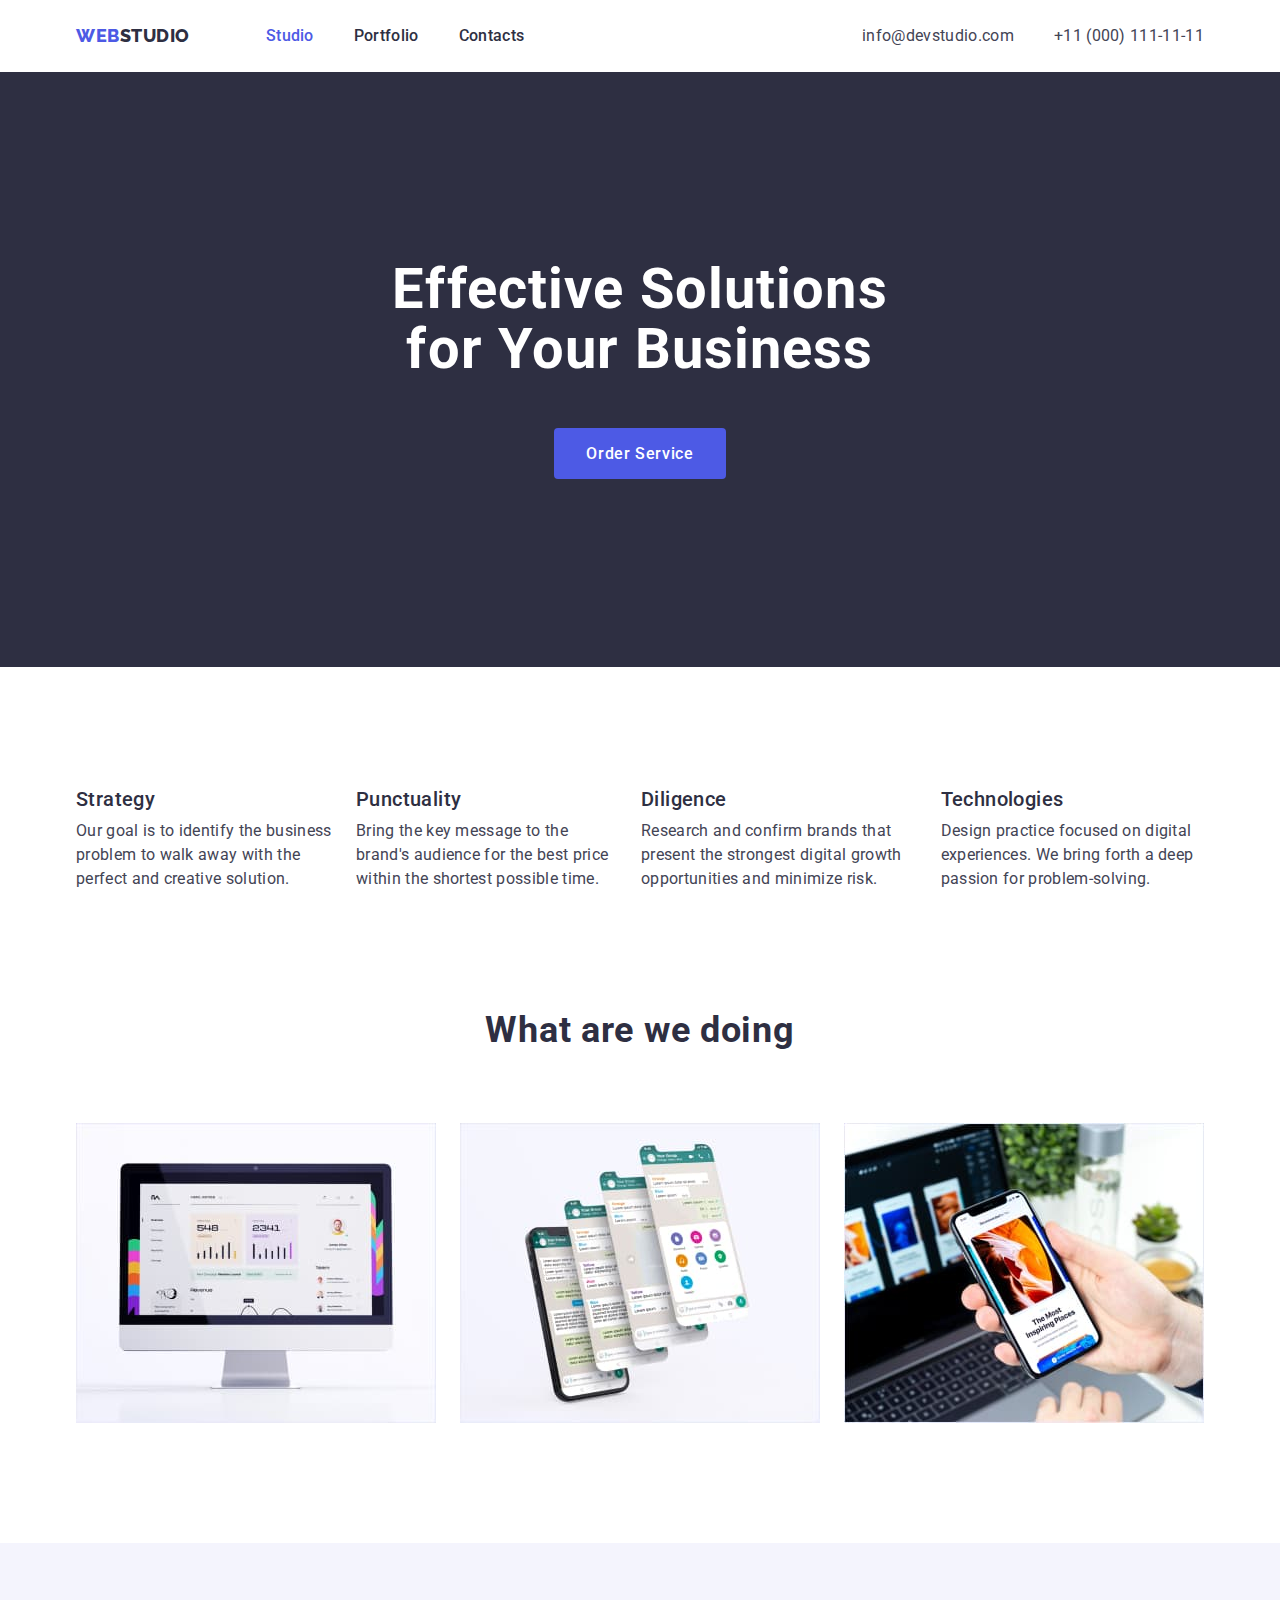
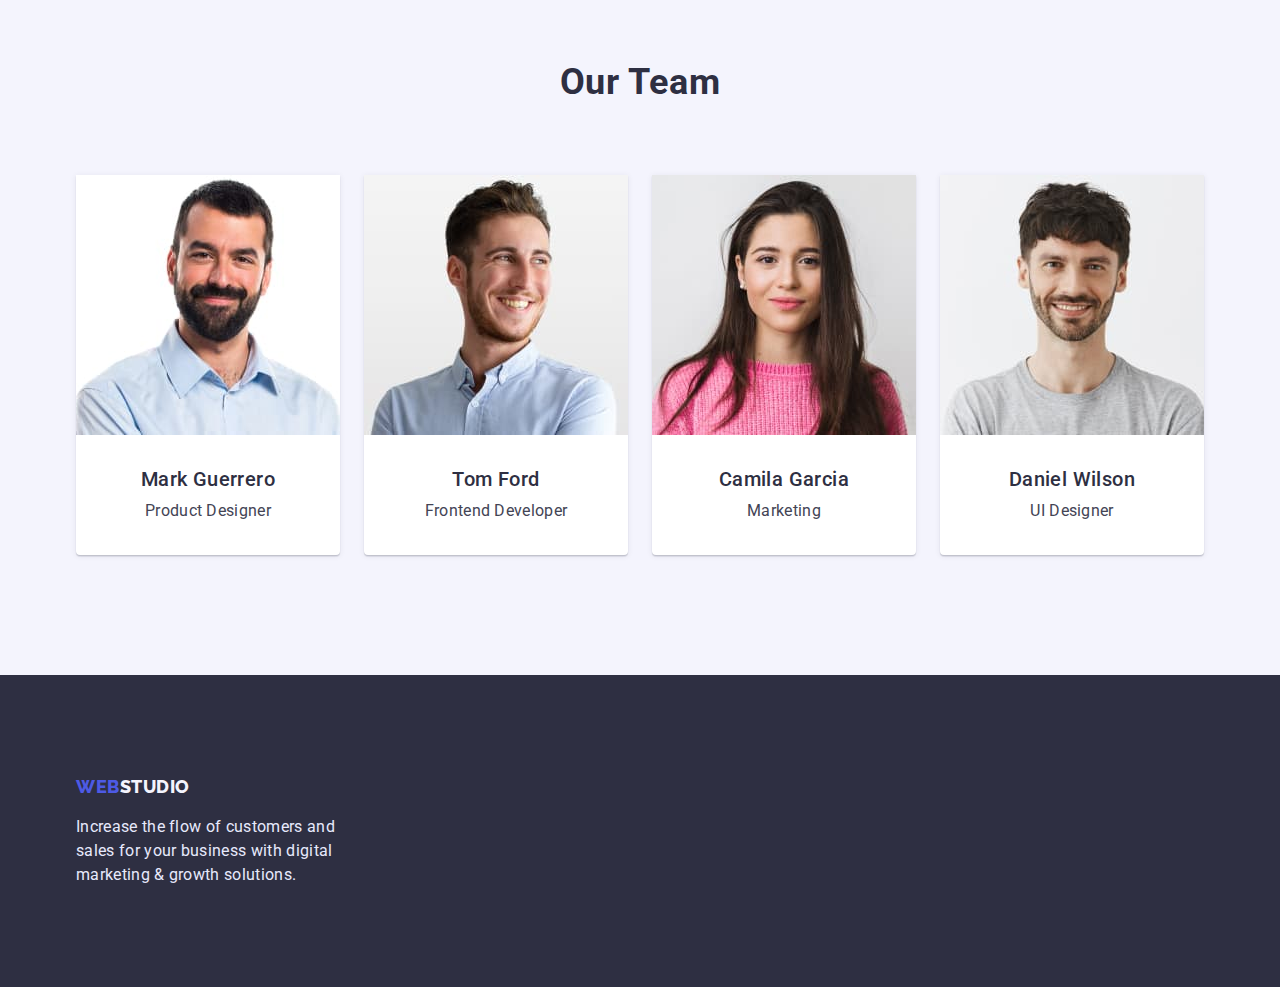
==== index.html @ 984935fe "upd1" ====
<!DOCTYPE html>
<html lang="en">
<head>
    <meta charset="UTF-8">
    <meta http-equiv="X-UA-Compatible" content="IE=edge">
    <meta name="viewport" content="width=device-width, initial-scale=1.0">
    <title>Document</title>
    <link rel="stylesheet" href="./css/normalize.css">
    

    <link rel="preconnect" href="https://fonts.googleapis.com">
<link rel="preconnect" href="https://fonts.gstatic.com" crossorigin>
<link href="https://fonts.googleapis.com/css2?family=Raleway:wght@800&family=Roboto:wght@400;500;700&display=swap" rel="stylesheet">

<link rel="stylesheet" href="./css/styles.css">
</head>
<body>
    <!--HEADER-->
    <header>
        <div class="container header"> 
    <a class="header-logo" href="./index.html"><span class="header-logo-web">WEB</span>STUDIO</a>
          <nav style="margin-left: 76px;">
               <ul class="header-navigation">
                   <li><a class="header-navigation-item current" style="color:var(--primary-brand);" href="./index.html" 
                       >Studio</a></li>
                   <li><a class="header-navigation-item" href="./portfolio.html">Portfolio</a></li>
                   <li><a class="header-navigation-item" href="">Contacts</a></li>
               </ul>
           </nav>
           <ul class="header-contacts">
               <li><a class="header-contacts-item" href="mailto:info@devstudio.com">info@devstudio.com</a></li>
               <li><a class="header-contacts-item" href="tel:+110001111111">+11 (000) 111-11-11</a></li>
           </ul>
       </div>
       </header>
    <!--MAIN-->
    <main>
        <!--EFFECTIVE SOLUTIONS-->
        <section class="hero-container"><div class="container">
            <h1 class="main-heading-1">Effective Solutions for Your Business</h1>
            <button class="main-button" type="button">Order Service</button>
         </div> </section>
   
    <!--FEATURES-->
         <section class="section">
            <div class="container">

            <h2 class="main-heading-2 visually-hidden">Features</h2>
            <ul class="main-item-columns">
                <li> <h3 class="main-heading-3 none">Strategy</h3>
                    <p class="main-item-paragraph">Our goal is to identify the business problem to walk away with the perfect and creative solution. </p>

                </li>
                <li><h3 class="main-heading-3 none">Punctuality</h3>
                    <p class="main-item-paragraph">Bring the key message to the brand's audience for the best price within the shortest possible time.</p></li>
                <li><h3 class="main-heading-3 none">Diligence</h3>
                    <p class="main-item-paragraph">Research and confirm brands that present the strongest digital growth opportunities and minimize risk.</p></li>
                <li><h3 class="main-heading-3 none">Technologies</h3>
                    <p class="main-item-paragraph">Design practice focused on digital experiences. We bring forth a deep passion for problem-solving.</p></li>
            </ul>
            </div>
        </section>
        <!--WHAT WE ARE DOING-->
        <section class="section work"><div class="container">
            <h2 class="main-heading-2">What are we doing</h2>
            <ul class="main-pre-item">
            <li><img src="./images/Rectangle71.jpg" alt="Screen" width="360"></li>
            <li><img src="./images/Rectangle71(1).jpg" alt="Messages" width="360"></li>
            <li><img src="./images/Rectangle71(2).jpg" alt="Phone" width="360"></li>
            </ul></div>
        </section>
        <!--OUR TEAM-->
      <section class="section team">
        <div class="container">
            <h2 class="main-heading-2">Our Team</h2>
            <ul class="main-pre-item-1">
                <li class="team-items">
            <img src="./images/img.jpg" alt="Mark" width="264">
            <div class="team-content"><h3 class="main-heading-3">Mark Guerrero</h3>
            <p class="main-item-paragraph-2">Product Designer</p></div>
        </li>
        <li class="team-items">
            <img src="./images/img(1).jpg" alt="Tom" width="264">
            <div class="team-content">
            <h3 class="main-heading-3">Tom Ford</h3>
            <p class="main-item-paragraph-2">Frontend Developer</p></div>
        </li>
        <li class="team-items">
            <img src="./images/img(2).jpg" alt="Camila" width="264">
            <div class="team-content"><h3 class="main-heading-3">Camila Garcia</h3>
            <p class="main-item-paragraph-2">Marketing</p></div>
        </li>
        <li class="team-items">
            <img src="./images/img(3).jpg" alt="Daniel" width="264">
            <div class="team-content"><h3 class="main-heading-3">Daniel Wilson</h3>
            <p class="main-item-paragraph-2">UI Designer</p></div>
        </li>
    </ul></div>
</section>

    </main>
    <!--FOOTER-->
         <!--FOOTER-->
   <footer class="footer"><div class="container">
    <a class="footer-logo" href="./index.html"> <span class="header-logo-web">WEB</span>STUDIO</a>
<p class="footer-paragraph">Increase the flow of customers and sales for your business with digital marketing & growth solutions.</p>
</div>
</footer>
</body>
</html>
---- css/styles.css ----
:root {
    --primary-brand: #4D5AE5;
    --pressed-state: #404BBF;
    --dark: #2E2F42;
    --success: #31D0AA;
    --text: #434455;
    --subtle-text: #8E8F99;
    --accent: #E7E9FC;
    --light: #F4F4FD;
    --white:  #FFFFFF;

    --main-font: 'Roboto', sans-serif;
    --secondary-font: 'Raleway', sans-serif;
}
body {
    background-color: var(--white);
    color: var(--dark); 
    font-family: var(--main-font);
    font-size: 16px;
    letter-spacing: 0.02em;}
h1,
h2,
h3,
h4,
h5,
h6,
p {margin: 0;}

img {display: block;
max-width: 100%;
height: auto;}

button {display: block;
cursor: pointer;
border: none;
border-radius: 4px;}


ul,
ol {list-style: none;
    margin: 0;
    padding-left: 0;}

a {text-decoration: none;
//color: inherit;}

.section {padding-top: 120px;
padding-bottom: 120px;
}

.container {width: 1158px;
padding: 0 15px;
margin: 0 auto;}


.visually-hidden {
    position: absolute;
    width: 1px;
    height: 1px;
    margin: -1px;
    border: 0;
    padding: 0;
    
    white-space: nowrap;
    clip-path: inset(100%);
    clip: rect(0 0 0 0);
    overflow: hidden;
  }


  /* HEADER */
.header {display: flex;
align-items: center;
}

    
/* LOGO */

.header-logo {
    font-family: var(--secondary-font);
    font-weight: 800;
    font-size: 18px;
    line-height: 1.33;
    color: var(--dark);
    text-decoration: none;
    letter-spacing: 0.03em;
   
  
    }
.header-logo-web {
font-family: var(--secondary-font);
font-weight: 800;
font-size: 18px;
line-height: 1.33;
color: var(--primary-brand);
text-decoration: none;
letter-spacing: 0.03em;

}
/* NAVIGATION */
.header-navigation {
display: flex;
gap: 40px;
}


.header-navigation-item {
   
    font-family: var(--main-font);
    font-weight: 500;
    line-height: 1.5;
    color:  var(--dark);
    text-decoration: none;
    letter-spacing: 0.02em;
    font-size: 16px;
    display: block;
    padding: 24px 0px;
}

.header-navigation-item:hover, .header-navigation-item:focus {
color: var(--primary-brand);
text-decoration: none;
}

/* CURRENT*/
.current {
color: var(--primary-brand);
}
/* CONTACTS */
.header-contacts {
display: flex;
gap: 40px;
margin-left: auto;
    
}
.header-contacts-item {
font-style: normal;
font-weight: 400;
font-size: 16px;
line-height: 1.5;
color: #434455;
letter-spacing: 0.02em;
}

.header-contacts:hover, .header-contacts:focus 
{color:var(--pressed-state);}


/* HERO */
.hero-container {
background-color:var(--dark);
text-align: center;
padding: 188px 0;

}
.main-heading-1 {
font-weight: 700;
font-size: 56px;
line-height: 1.07;
color: var(--white);
letter-spacing: 0.02em;
align-items: center;
width: 496px;
margin: 0 auto;
margin-bottom: 48px;

}
.main-button {    font-family: var(--main-font);
font-style: normal;
font-weight: 500;
font-size: 16px;
line-height: 1.19;
letter-spacing: 0.04em;
background-color: var(--primary-brand);
margin: 0 auto ;
color: var(--white);
padding: 16px 32px;
}

.main-button:hover, .main-button:focus {
background-color: var(--pressed-state);}

/* FEATURES */



.main-item-columns
{display: flex;
gap: 24px; 
}

/* WHAT WE ARE DOING */
.work {
    padding-top: 0;
}
/* OUR TEAM */
.team {
    background-color: var(--light);
}
.main-heading-2 {
font-style: normal;
font-weight: 700;
font-size: 36px;
line-height: 1.11;
letter-spacing: 0.02em;
margin-left: auto;
align-items: center;
margin-bottom: 72px;
text-align: center;
}


.main-pre-item{
display: flex;
gap: 24px;

}
.main-item {
font-weight: 400;
line-height: 1.5;}

.main-heading-3 {
font-style: normal;
font-weight: 500;
font-size: 20px;
line-height: 1.2;
color:  var(--dark);
letter-spacing: 0.02em;
margin-bottom: 8px;
}

.main-item-paragraph {
font-style: normal;
font-weight: 400;
line-height: 1.5;
color: #434455;
letter-spacing: 0.02em;

}
.main-pre-item-1 {
display: flex;
gap: 24px;
margin: 0 auto;
}
.team-items{
background-color: #FFFFFF;
box-shadow: 0px 1px 6px rgba(46, 47, 66, 0.08), 0px 1px 1px rgba(46, 47, 66, 0.16), 0px 2px 1px rgba(46, 47, 66, 0.08);
border-radius: 0px 0px 4px 4px;
text-align: center;
}
.team-content {
padding-top: 32px;
padding-bottom: 32px;

}
.main-item-paragraph-2 {
font-style: normal;
font-weight: 400;
line-height: 1.5;
color: #434455;
letter-spacing: 0.02em;
text-align: center;
}

.none {text-align: left;}

/* FOOTER */
.footer {
background-color:  var(--dark);
padding-top: 100px;
padding-bottom: 100px;
}
.footer-logo {font-family: var(--secondary-font);
font-style: normal;
font-weight: 800;
font-size: 18px;
line-height: 1.17;
color: #F4F4FD;
text-decoration: none;
letter-spacing: 0.03em;
display: flex;
align-items: center;
letter-spacing: 0.03em;
text-transform: uppercase;
margin-bottom: 16px;
}
.footer-paragraph {
font-style: normal;
font-weight: 400;
line-height: 1.5;
color: #E7E9FC;
letter-spacing: 0.02em;
width: 264px;


}
/* PORTFOLIO */

.portfolio-main {
padding-top: 96px; 
padding-bottom: 0;
}
/* FILTERS */

.portfolio-main-filter {display: flex; justify-content: center;
    align-items: center;
gap: 24px;
margin-bottom: 72px;}

.main-filter-button {margin: 0 auto;
padding: 12px 24px;
cursor: pointer;
color: var(--primary-brand);
letter-spacing: 0.04em;
font-weight: 500;
line-height: 1.5;
background-color: var(--light);
border: 1px solid var(--accent);
border-radius: 4px;
font-family: var(--main-font);
font-size: 16px;
}
.main-filter-button:hover, .main-filter-button:focus {
background-color: var(--pressed-state);
color: var(--white);

}

    /* PICTURES */
    
.portfolio-main-paragraph {
font-style: normal;
font-weight: 400;
line-height: 1.5;
color: #434455;
letter-spacing: 0.02em;
margin-left: 16px;
}
.gallery {
    padding: 32px 0px 32px 0px ;
    border: 1px solid var(--accent);
    border-top: 0;
    
}
.gallery-list {display: flex;
flex-wrap: wrap;
column-gap: 24px;
row-gap: 48px;
}


.portfolio-main-heading-3 {font-style: normal;
font-weight: 500;
font-size: 20px;
line-height: 1.2;
color:  var(--dark);
letter-spacing: 0.02em;
margin-bottom: 8px;
margin-left: 16px;
}
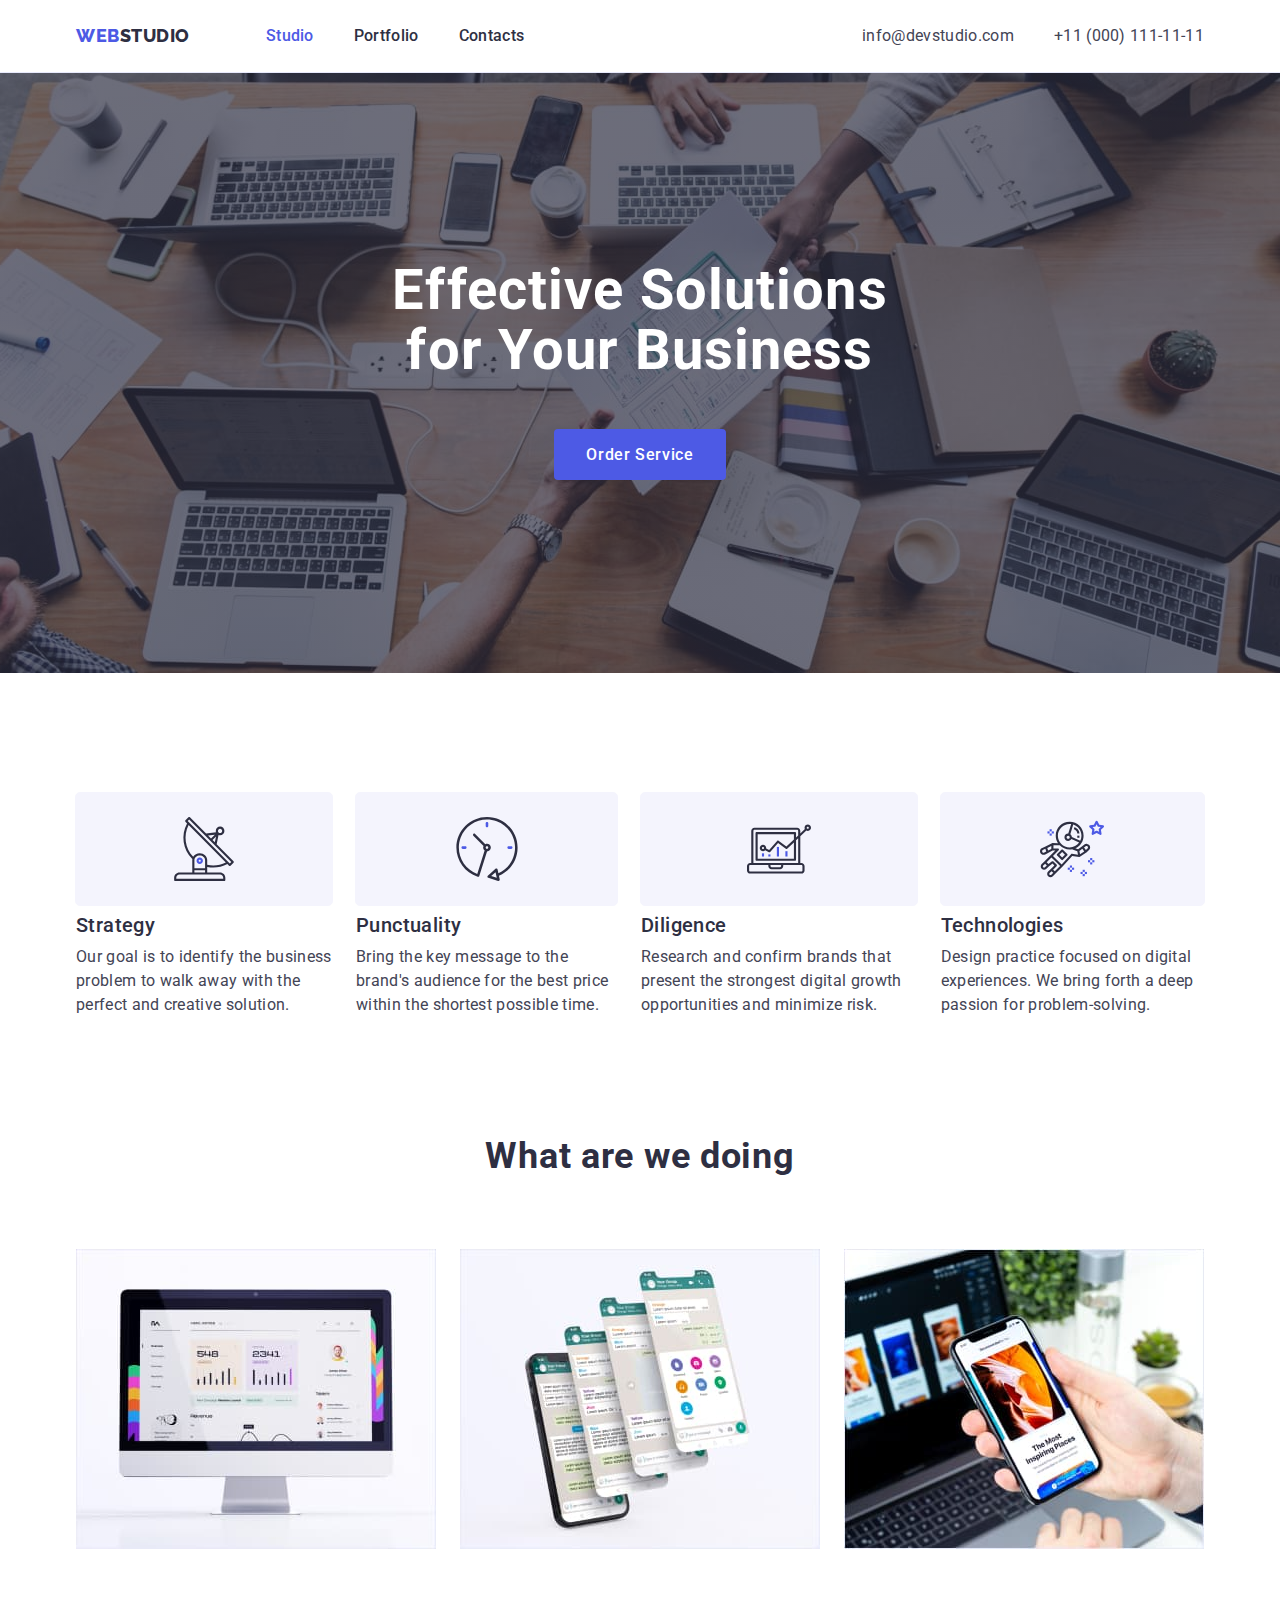
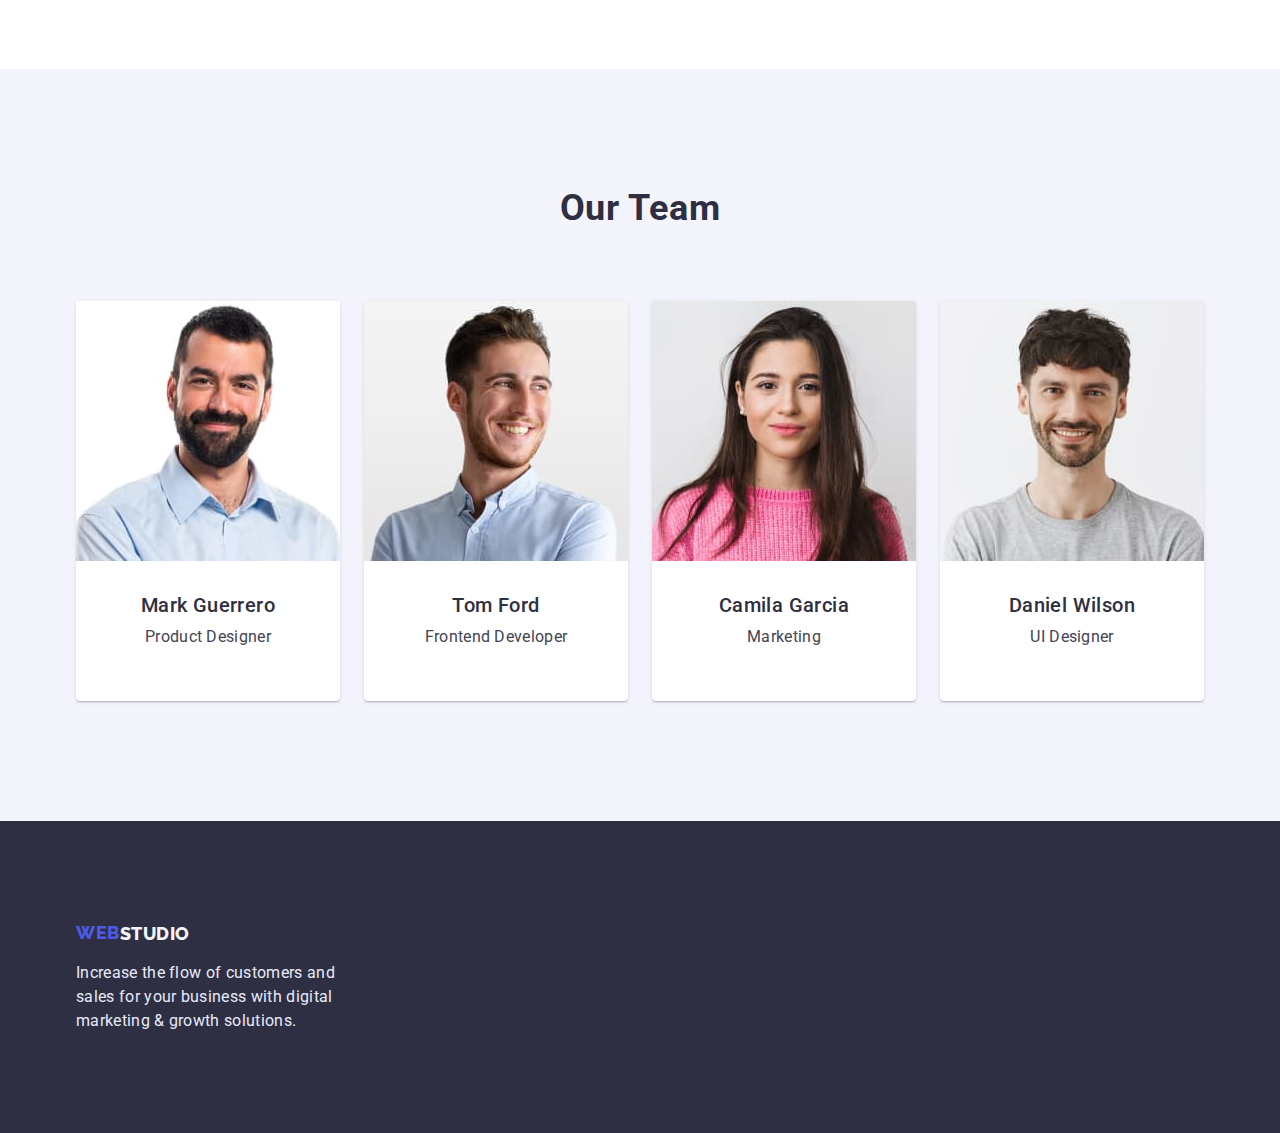
==== commit bda18280: "upd10" ====
--- a/index.html
+++ b/index.html
@@ -35,8 +35,8 @@
        </header>
     <!--MAIN-->
     <main>
-        <!--EFFECTIVE SOLUTIONS-->
-        <section class="hero-container"><div class="container">
+        <!--HERO-->
+        <section class="hero-container overlay"><div class="container">
             <h1 class="main-heading-1">Effective Solutions for Your Business</h1>
             <button class="main-button" type="button">Order Service</button>
          </div> </section>
@@ -47,15 +47,15 @@
 
             <h2 class="main-heading-2 visually-hidden">Features</h2>
             <ul class="main-item-columns">
-                <li> <h3 class="main-heading-3 none">Strategy</h3>
+                <li class="list-item icon-strategy"><h3 class="main-heading-3 none">Strategy</h3>
                     <p class="main-item-paragraph">Our goal is to identify the business problem to walk away with the perfect and creative solution. </p>
 
                 </li>
-                <li><h3 class="main-heading-3 none">Punctuality</h3>
+                <li class="list-item icon-punctuality"><h3 class="main-heading-3 none">Punctuality</h3>
                     <p class="main-item-paragraph">Bring the key message to the brand's audience for the best price within the shortest possible time.</p></li>
-                <li><h3 class="main-heading-3 none">Diligence</h3>
+                <li class="list-item icon-diligence"><h3 class="main-heading-3 none">Diligence</h3>
                     <p class="main-item-paragraph">Research and confirm brands that present the strongest digital growth opportunities and minimize risk.</p></li>
-                <li><h3 class="main-heading-3 none">Technologies</h3>
+                <li class="list-item icon-technologies"><h3 class="main-heading-3 none">Technologies</h3>
                     <p class="main-item-paragraph">Design practice focused on digital experiences. We bring forth a deep passion for problem-solving.</p></li>
             </ul>
             </div>
@@ -78,6 +78,11 @@
             <img src="./images/img.jpg" alt="Mark" width="264">
             <div class="team-content"><h3 class="main-heading-3">Mark Guerrero</h3>
             <p class="main-item-paragraph-2">Product Designer</p></div>
+            <a href="" class="social-link icon-instagram">
+                <svg class="icon-instagram" width="16" height="16">
+                    <use href="./images/symbol-defs.svg#instagram"></use>
+                </svg>
+            </a>
         </li>
         <li class="team-items">
             <img src="./images/img(1).jpg" alt="Tom" width="264">
--- a/css/styles.css
+++ b/css/styles.css
@@ -18,6 +18,7 @@
     font-family: var(--main-font);
     font-size: 16px;
     letter-spacing: 0.02em;}
+header {border-bottom: 1px solid #E7E9FC;}
 h1,
 h2,
 h3,
@@ -180,6 +181,20 @@
 .main-button:hover, .main-button:focus {
 background-color: var(--pressed-state);}
 
+/* Overlay */
+.overlay {
+    height: 600px;
+    outline: 1px solid transparent;
+    max-width: 1440px;
+    margin-left: auto;
+    margin-right: auto;
+    background-image: linear-gradient( to right, rgba(46, 47, 66, 0.7), rgba(46, 47, 66, 0.7)), url(../images/people-office.jpg); 
+    background-size: cover;
+    background-repeat: no-repeat;
+    background-position: center;
+    background-color: #2E2F42;
+}
+
 /* FEATURES */
 
 
@@ -188,6 +203,33 @@
 {display: flex;
 gap: 24px; 
 }
+.list-item {}
+.list-item::before {
+    content: '';
+    display: block;
+    height: 112px;
+    background-color: #F4F4FD;
+    outline: 1px solid #F4F4FD;
+    border-radius: 4px;
+    margin-bottom: 8px;
+    background-position: center;
+    background-size: 264px 112px;
+    background-repeat: no-repeat;
+    
+}
+.icon-strategy::before{
+    background-image: url(../images/antenna.svg);
+    background-size: 64px 64px;
+}
+.icon-punctuality::before{
+    background-image: url(../images/clock.svg);
+    background-size: 64px 64px;
+}
+.icon-diligence::before{background-image: url(../images/diagram.svg);
+    background-size: 64px 64px;
+    }
+.icon-technologies::before{background-image: url(../images/astronaut.svg);
+    background-size: 64px 64px;}
 
 /* WHAT WE ARE DOING */
 .work {
@@ -263,6 +305,10 @@
 }
 
 .none {text-align: left;}
+.social-link {
+    content:'';
+    display: inline-block;}
+.social-link.icon-instagram{}
 
 /* FOOTER */
 .footer {
@@ -334,10 +380,10 @@
 line-height: 1.5;
 color: #434455;
 letter-spacing: 0.02em;
-margin-left: 16px;
+
 }
 .gallery {
-    padding: 32px 0px 32px 0px ;
+    padding: 32px 16px;
     border: 1px solid var(--accent);
     border-top: 0;
     
@@ -356,5 +402,5 @@
 color:  var(--dark);
 letter-spacing: 0.02em;
 margin-bottom: 8px;
-margin-left: 16px;
-}
+
+}
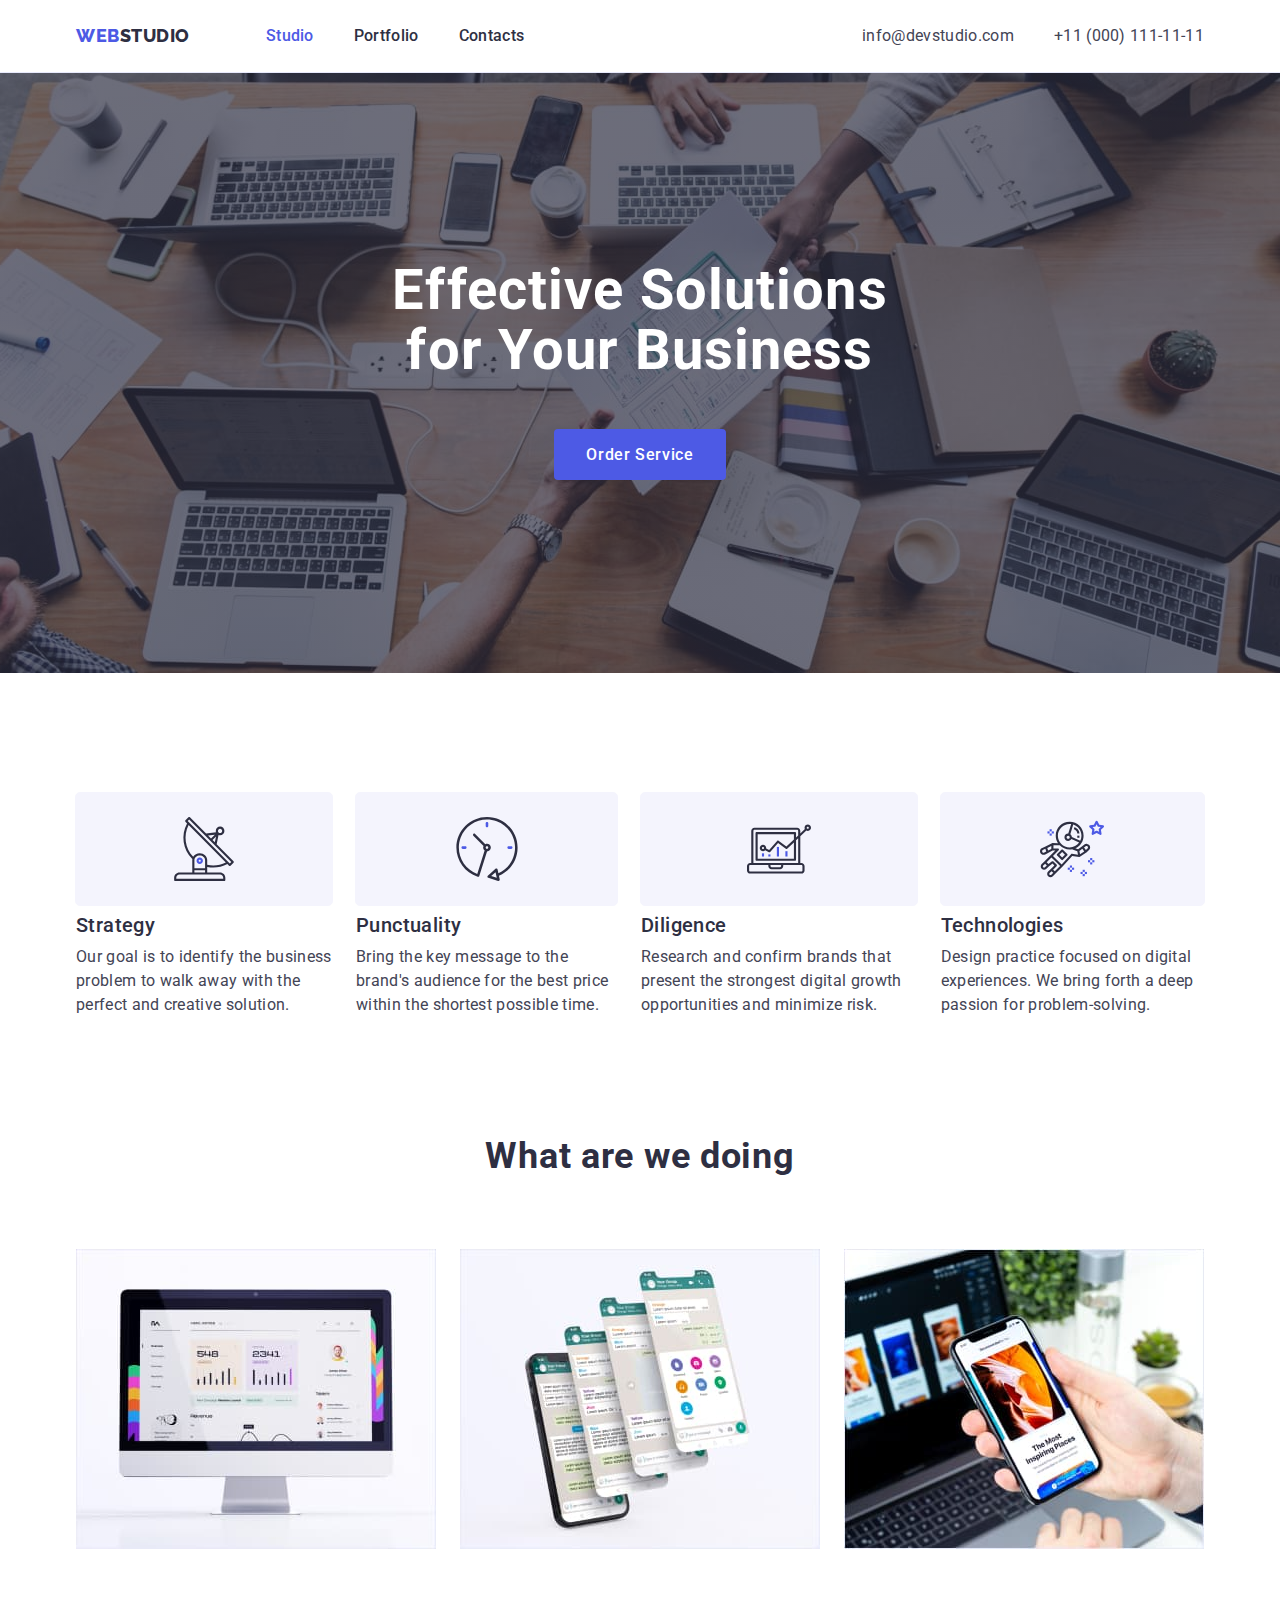
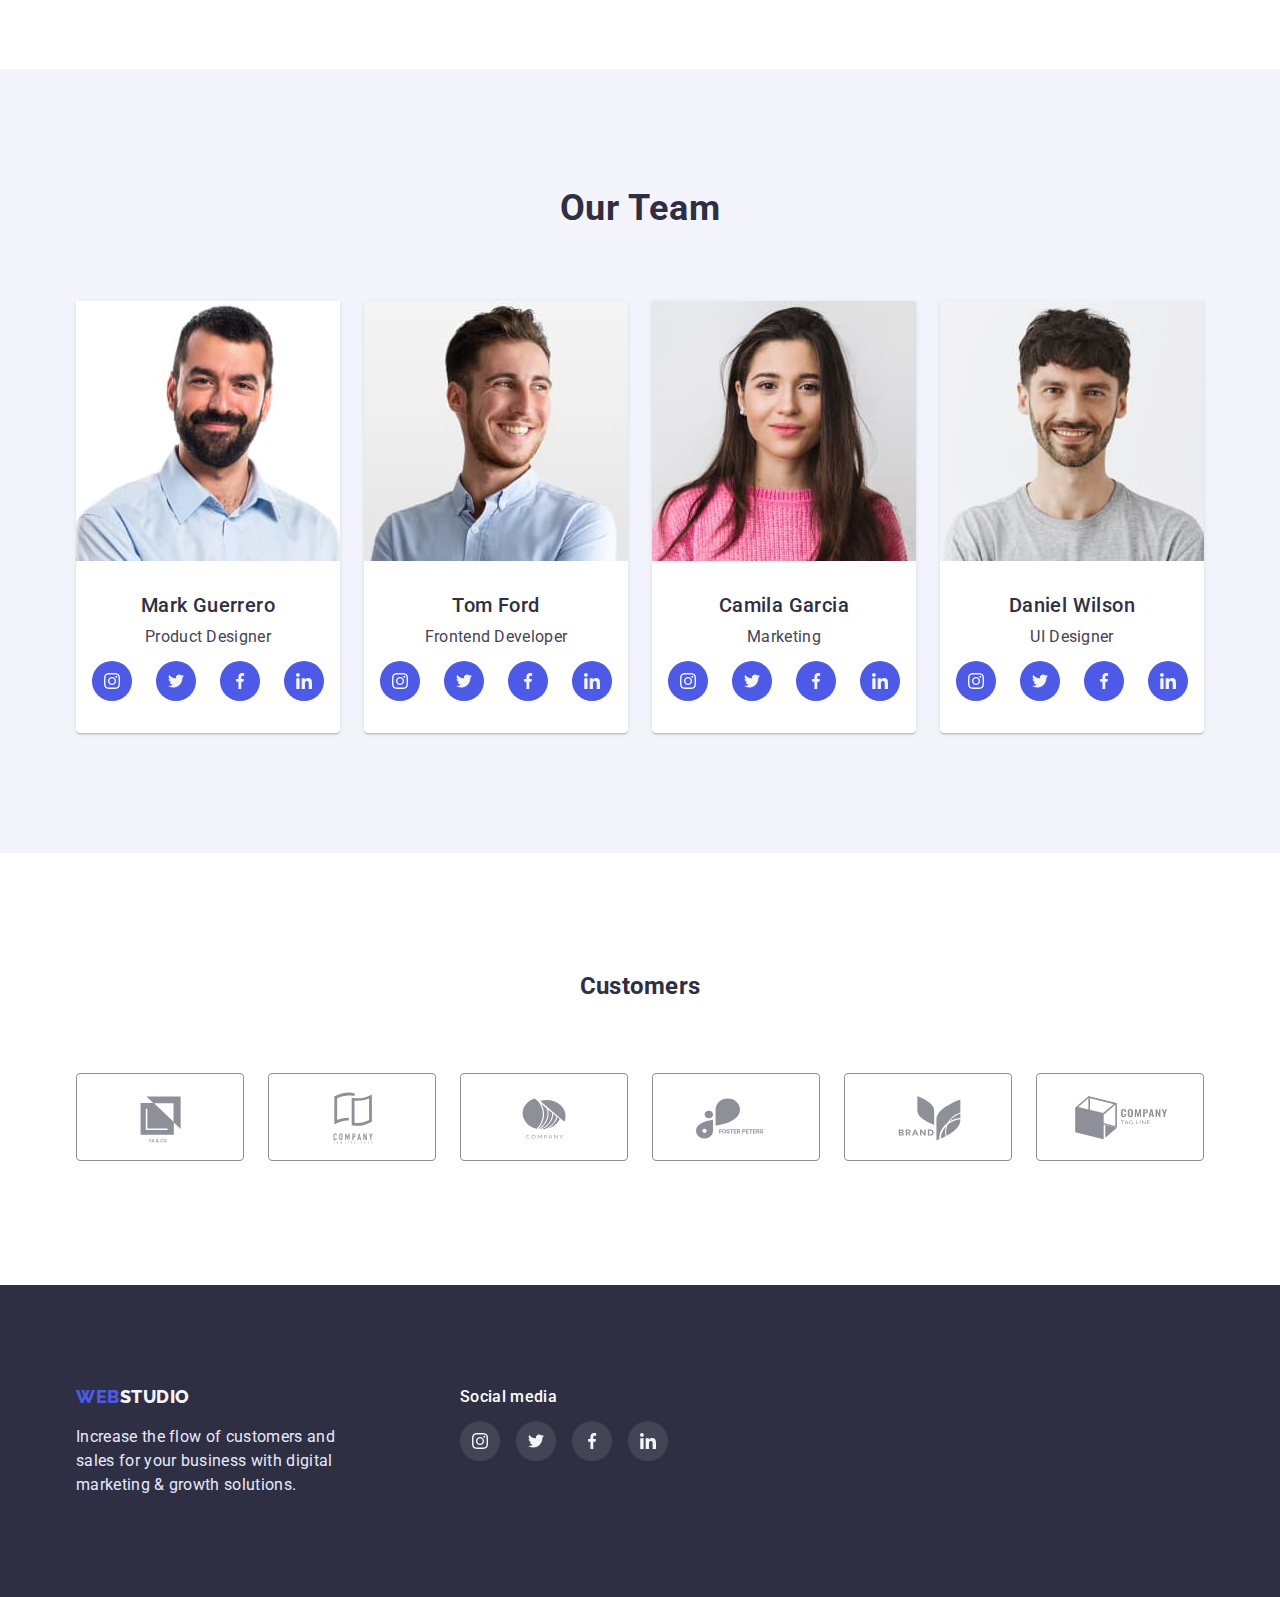
==== commit 800115c3: "upd12" ====
--- a/index.html
+++ b/index.html
@@ -14,7 +14,7 @@
 
 <link rel="stylesheet" href="./css/styles.css">
 </head>
-<body>
+<div>
     <!--HEADER-->
     <header>
         <div class="container header"> 
@@ -73,43 +73,226 @@
       <section class="section team">
         <div class="container">
             <h2 class="main-heading-2">Our Team</h2>
-            <ul class="main-pre-item-1">
-                <li class="team-items">
+    <ul class="main-pre-item-1">
+    <li class="team-items">
             <img src="./images/img.jpg" alt="Mark" width="264">
-            <div class="team-content"><h3 class="main-heading-3">Mark Guerrero</h3>
-            <p class="main-item-paragraph-2">Product Designer</p></div>
-            <a href="" class="social-link icon-instagram">
-                <svg class="icon-instagram" width="16" height="16">
-                    <use href="./images/symbol-defs.svg#instagram"></use>
-                </svg>
-            </a>
+            <div class="team-content">
+            <h3 class="main-heading-3">Mark Guerrero</h3>
+            <p class="main-item-paragraph-2">Product Designer</p>
+            <ul class="social-list">
+                <li class="social-items">
+                <a class="social-link" href="" >
+                <svg class="social-icon" width="16" height="16">
+                    <use href="./images/symbol-defs.svg#icon-instagram"></use>
+                </svg>
+                </a></li>
+                <li class="social-items">
+                <a class="social-link" href="" >
+                <svg class="social-icon" width="16" height="16">
+                    <use href="./images/symbol-defs.svg#icon-twitter"></use>
+                </svg>
+                </a></li>
+                <li class="social-items">
+                <a class="social-link" href="" >
+                <svg class="social-icon" width="16" height="16">
+                    <use href="./images/symbol-defs.svg#icon-facebook"></use>
+                </svg>
+                </a></li>
+                <li class="social-items">
+                <a href="" class="social-link">
+                <svg class="social-icon" width="16" height="16">
+                    <use href="./images/symbol-defs.svg#icon-linkedin"></use>
+                </svg>
+                </a></li>
+
+            </ul>
+        </div>
         </li>
         <li class="team-items">
             <img src="./images/img(1).jpg" alt="Tom" width="264">
             <div class="team-content">
             <h3 class="main-heading-3">Tom Ford</h3>
-            <p class="main-item-paragraph-2">Frontend Developer</p></div>
+            <p class="main-item-paragraph-2">Frontend Developer</p>
+            <ul class="social-list">
+                <li class="social-items">
+                <a class="social-link" href="" >
+                <svg class="social-icon" width="16" height="16">
+                    <use href="./images/symbol-defs.svg#icon-instagram"></use>
+                </svg>
+                </a></li>
+                <li class="social-items">
+                <a class="social-link icon-twitter" href="" >
+                <svg class="social-icon" width="16" height="16">
+                    <use href="./images/symbol-defs.svg#icon-twitter"></use>
+                </svg>
+                </a></li>
+                <li class="social-items">
+                <a class="social-link" href="" >
+                <svg class="social-icon" width="16" height="16">
+                    <use href="./images/symbol-defs.svg#icon-facebook"></use>
+                </svg>
+                </a></li>
+                <li class="social-items">
+                <a href="" class="social-link">
+                <svg class="social-icon" width="16" height="16">
+                    <use href="./images/symbol-defs.svg#icon-linkedin"></use>
+                </svg>
+                </a></li>
+
+            </ul></div>
         </li>
         <li class="team-items">
             <img src="./images/img(2).jpg" alt="Camila" width="264">
             <div class="team-content"><h3 class="main-heading-3">Camila Garcia</h3>
-            <p class="main-item-paragraph-2">Marketing</p></div>
+            <p class="main-item-paragraph-2">Marketing</p>
+            <ul class="social-list">
+                <li class="social-items">
+                <a class="social-link" href="" >
+                <svg class="social-icon" width="16" height="16">
+                    <use href="./images/symbol-defs.svg#icon-instagram"></use>
+                </svg>
+                </a></li>
+                <li class="social-items">
+                <a class="social-link" href="" >
+                <svg class="social-icon" width="16" height="16">
+                    <use href="./images/symbol-defs.svg#icon-twitter"></use>
+                </svg>
+                </a></li>
+                <li class="social-items">
+                <a class="social-link" href="" >
+                <svg class="social-icon" width="16" height="16">
+                    <use href="./images/symbol-defs.svg#icon-facebook"></use>
+                </svg>
+                </a></li>
+                <li class="social-items">
+                <a href="" class="social-link">
+                <svg class="social-icon" width="16" height="16">
+                    <use href="./images/symbol-defs.svg#icon-linkedin"></use>
+                </svg>
+                </a></li>
+
+            </ul></div>
         </li>
         <li class="team-items">
             <img src="./images/img(3).jpg" alt="Daniel" width="264">
             <div class="team-content"><h3 class="main-heading-3">Daniel Wilson</h3>
-            <p class="main-item-paragraph-2">UI Designer</p></div>
+            <p class="main-item-paragraph-2">UI Designer</p>
+            <ul class="social-list">
+                <li class="social-items">
+                <a class="social-link" href="" >
+                <svg class="social-icon" width="16" height="16">
+                    <use href="./images/symbol-defs.svg#icon-instagram"></use>
+                </svg>
+                </a></li>
+                <li class="social-items">
+                <a class="social-link" href="" >
+                <svg class="social-icon" width="16" height="16">
+                    <use href="./images/symbol-defs.svg#icon-twitter"></use>
+                </svg>
+                </a></li>
+                <li class="social-items">
+                <a class="social-link" href="" >
+                <svg class="social-icon" width="16" height="16">
+                    <use href="./images/symbol-defs.svg#icon-facebook"></use>
+                </svg>
+                </a></li>
+                <li class="social-items">
+                <a href="" class="social-link">
+                <svg class="social-icon" width="16" height="16">
+                    <use href="./images/symbol-defs.svg#icon-linkedin"></use>
+                </svg>
+                </a></li>
+
+            </ul></div>
         </li>
     </ul></div>
 </section>
+<section class="section ">
+    <div class="container customers">
+        <h2>Customers</h2>
+        <ul class="customer-list">
+            <li class="customer-items">
+            <a class="customer-link" href="" >
+            <svg class="customer-icon" width="168" height="88">
+                <use href="./images/symbol-defs-customers.svg#icon-yaco"></use>
+            </svg>
+            </a></li>
+            <li class="customer-items">
+            <a class="customer-link" href="" >
+            <svg class="customer-icon" width="168" height="88">
+                <use href="./images/symbol-defs-customers.svg#icon-company"></use>
+            </svg>
+            </a></li>
+            <li class="customer-items">
+            <a class="customer-link" href="" >
+            <svg class="customer-icon" width="168" height="88">
+                <use href="./images/symbol-defs-customers.svg#icon-company2"></use>
+            </svg>
+            </a></li>
+            <li class="customer-items">
+            <a href="" class="customer-link">
+            <svg class="customer-icon" width="168" height="88">
+                <use href="./images/symbol-defs-customers.svg#icon-fosterpeters"></use>
+            </svg>
+            </a></li>
+            <li class="customer-items">
+                <a href="" class="customer-link">
+                <svg class="customer-icon" width="168" height="88">
+                    <use href="./images/symbol-defs-customers.svg#icon-brand"></use>
+                </svg>
+                </a></li>
+                <li class="customer-items">
+                    <a href="" class="customer-link">
+                    <svg class="customer-icon" width="168" height="88">
+                        <use href="./images/symbol-defs-customers.svg#icon-tagline"></use>
+                    </svg>
+                    </a></li>
+
+        </ul>
+
+    </div>
+
+</section>
 
     </main>
     <!--FOOTER-->
-         <!--FOOTER-->
-   <footer class="footer"><div class="container">
-    <a class="footer-logo" href="./index.html"> <span class="header-logo-web">WEB</span>STUDIO</a>
+        
+   <div class="footer"><div class="container added">
+    <div><a class="footer-logo" href="./index.html"> <span class="header-logo-web">WEB</span>STUDIO</a>
 <p class="footer-paragraph">Increase the flow of customers and sales for your business with digital marketing & growth solutions.</p>
 </div>
+
+<div class="social-block">
+<h4 class="footer-social-heading">Social media</h4>
+<ul class="footer-social-list">
+    <li class="social-items">
+    <a class="footer-social-link" href="" >
+    <svg class="social-icon" width="16" height="16">
+        <use href="./images/symbol-defs.svg#icon-instagram"></use>
+    </svg>
+    </a></li>
+    <li class="social-items">
+    <a class="footer-social-link" href="" >
+    <svg class="social-icon" width="16" height="16">
+        <use href="./images/symbol-defs.svg#icon-twitter"></use>
+    </svg>
+    </a></li>
+    <li class="social-items">
+    <a class="footer-social-link" href="" >
+    <svg class="social-icon" width="16" height="16">
+        <use href="./images/symbol-defs.svg#icon-facebook"></use>
+    </svg>
+    </a></li>
+    <li class="social-items">
+    <a href="" class="footer-social-link">
+    <svg class="social-icon" width="16" height="16">
+        <use href="./images/symbol-defs.svg#icon-linkedin"></use>
+    </svg>
+    </a></li>
+
+</ul></div>
+</div>
+
 </footer>
 </body>
 </html>--- a/css/styles.css
+++ b/css/styles.css
@@ -305,16 +305,78 @@
 }
 
 .none {text-align: left;}
+.social-list {
+    display: flex;
+    justify-content: center;
+    gap: 24px;
+    list-style: none;
+    margin-top: 12px;
+   
+}
+.social-items {
+    width: 40px;
+    height: 40px;
+    color: var(--light);
+}
+.social-icon {
+    
+}
 .social-link {
-    content:'';
-    display: inline-block;}
+background-color: var(--primary-brand);
+width: 100%;
+height: 100%;
+border-radius: 50%;
+display: flex;
+align-items: center;
+justify-content: center;
+}
+.social-link:hover, .social-link:focus{
+    background-color: var(--pressed-state);
+}
 .social-link.icon-instagram{}
+.customers {
+    width: 1128px;
+    justify-content: center;
+    text-align: center;
+    
+}
+.customer-link{fill: var(--subtle-text);
+
+}
+.customer-link:hover, .customer-link:focus{
+    fill:var(--pressed-state)
+}
+.customer-list{
+    display: flex;
+    justify-content: center;
+    gap: 24px;
+    padding: 0;
+}
+
+.customer-icon {
+    margin-top: 72px;
+    border: 1px solid #8E8F99;
+border-radius: 4px;
+ fill: var(--subtle-text);
+ 
+}
+.customer-icon:hover, .customer-icon:focus {
+    fill: var(--pressed-state);
+    border-color: var(--pressed-state);
+}
+
+.customer-items{
+}
 
 /* FOOTER */
 .footer {
 background-color:  var(--dark);
 padding-top: 100px;
 padding-bottom: 100px;
+
+}
+.added {
+   display: flex;
 }
 .footer-logo {font-family: var(--secondary-font);
 font-style: normal;
@@ -340,6 +402,34 @@
 
 
 }
+.social-block {
+width: 208px;
+height: 80px;
+margin-left: 120px;
+}
+.footer-social-heading{
+font-weight: 500;
+font-size: 16px;
+line-height: 1.5;
+letter-spacing: 0.02em;
+color: var(--white);
+}
+.footer-social-list {display: flex;
+    justify-content: center;
+    gap: 16px;
+    list-style: none;
+    margin-top: 12px;
+}
+
+.footer-social-link {
+    background-color:rgba(255, 255, 255, 0.1);
+    width: 100%;
+    height: 100%;
+    border-radius: 50%;
+    display: flex;
+    align-items: center;
+    justify-content: center;
+    }
 /* PORTFOLIO */
 
 .portfolio-main {
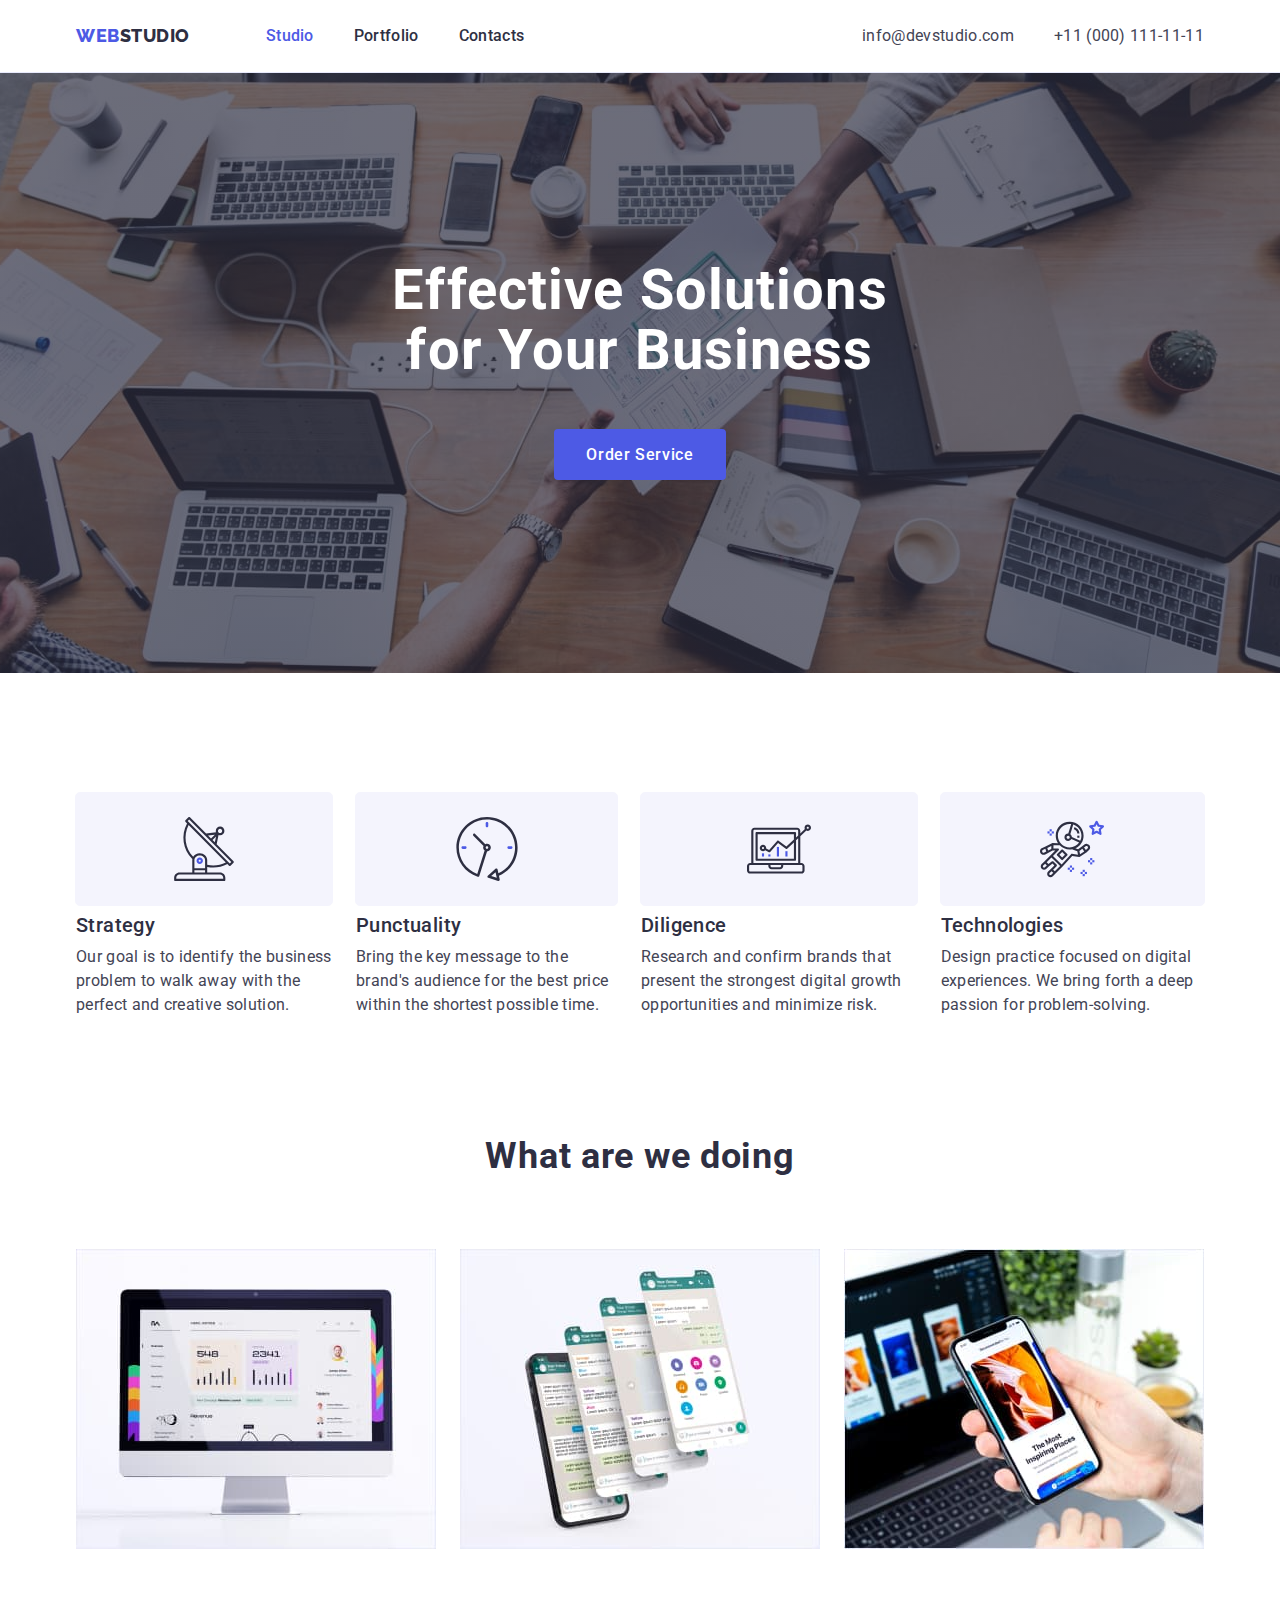
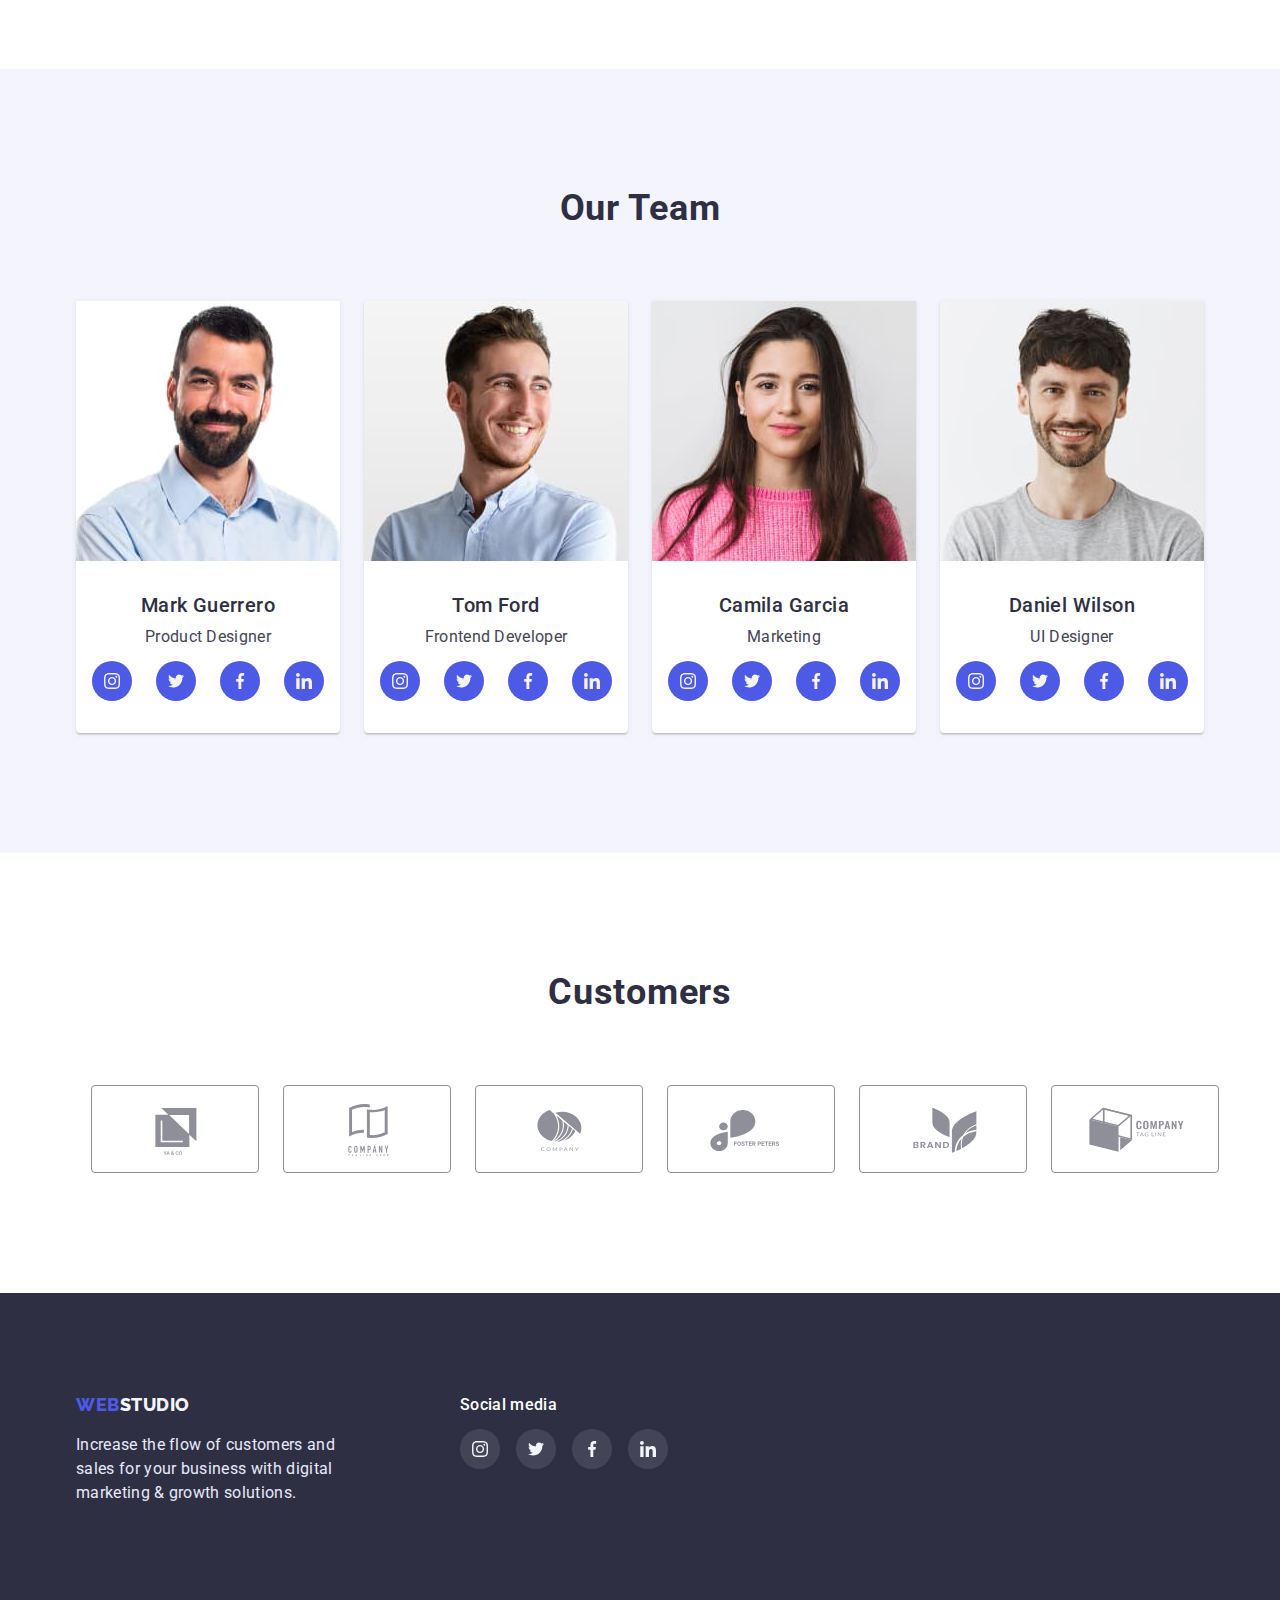
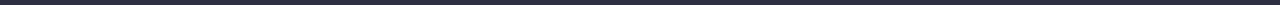
==== commit 2e687496: "upd12" ====
--- a/index.html
+++ b/index.html
@@ -209,41 +209,41 @@
 </section>
 <section class="section ">
     <div class="container customers">
-        <h2>Customers</h2>
+        <h2 class="main-heading-2">Customers</h2>
         <ul class="customer-list">
             <li class="customer-items">
             <a class="customer-link" href="" >
-            <svg class="customer-icon" width="168" height="88">
+            <svg class="customer-icon" width="104" height="56">
                 <use href="./images/symbol-defs-customers.svg#icon-yaco"></use>
             </svg>
             </a></li>
             <li class="customer-items">
             <a class="customer-link" href="" >
-            <svg class="customer-icon" width="168" height="88">
+            <svg class="customer-icon" width="104" height="56">
                 <use href="./images/symbol-defs-customers.svg#icon-company"></use>
             </svg>
             </a></li>
             <li class="customer-items">
             <a class="customer-link" href="" >
-            <svg class="customer-icon" width="168" height="88">
+            <svg class="customer-icon" width="104" height="56">
                 <use href="./images/symbol-defs-customers.svg#icon-company2"></use>
             </svg>
             </a></li>
             <li class="customer-items">
             <a href="" class="customer-link">
-            <svg class="customer-icon" width="168" height="88">
+            <svg class="customer-icon" width="104" height="56">
                 <use href="./images/symbol-defs-customers.svg#icon-fosterpeters"></use>
             </svg>
             </a></li>
             <li class="customer-items">
                 <a href="" class="customer-link">
-                <svg class="customer-icon" width="168" height="88">
+                <svg class="customer-icon" width="104" height="56">
                     <use href="./images/symbol-defs-customers.svg#icon-brand"></use>
                 </svg>
                 </a></li>
                 <li class="customer-items">
                     <a href="" class="customer-link">
-                    <svg class="customer-icon" width="168" height="88">
+                    <svg class="customer-icon" width="104" height="56">
                         <use href="./images/symbol-defs-customers.svg#icon-tagline"></use>
                     </svg>
                     </a></li>
@@ -263,7 +263,7 @@
 </div>
 
 <div class="social-block">
-<h4 class="footer-social-heading">Social media</h4>
+<p class="footer-social-paragraph">Social media</p>
 <ul class="footer-social-list">
     <li class="social-items">
     <a class="footer-social-link" href="" >
--- a/css/styles.css
+++ b/css/styles.css
@@ -340,29 +340,30 @@
     text-align: center;
     
 }
-.customer-link{fill: var(--subtle-text);
-
+.customer-link{
+    color: var(--subtle-text);
+border: 1px solid currentColor;
+border-radius: 4px;
+display: flex;
+align-items: center;
+justify-content: center;
+width: 168px;
+height: 88px;
 }
 .customer-link:hover, .customer-link:focus{
-    fill:var(--pressed-state)
+    color:var(--pressed-state)
 }
 .customer-list{
     display: flex;
-    justify-content: center;
     gap: 24px;
-    padding: 0;
 }
 
 .customer-icon {
-    margin-top: 72px;
-    border: 1px solid #8E8F99;
-border-radius: 4px;
- fill: var(--subtle-text);
+ fill: currentColor;
  
 }
 .customer-icon:hover, .customer-icon:focus {
-    fill: var(--pressed-state);
-    border-color: var(--pressed-state);
+
 }
 
 .customer-items{
@@ -403,11 +404,9 @@
 
 }
 .social-block {
-width: 208px;
-height: 80px;
 margin-left: 120px;
 }
-.footer-social-heading{
+.footer-social-paragraph {
 font-weight: 500;
 font-size: 16px;
 line-height: 1.5;
@@ -430,6 +429,9 @@
     align-items: center;
     justify-content: center;
     }
+    .footer-social-link:hover, .footer-social-link:focus {
+        background-color: #31D0AA;
+        }
 /* PORTFOLIO */
 
 .portfolio-main {
@@ -455,21 +457,27 @@
 border-radius: 4px;
 font-family: var(--main-font);
 font-size: 16px;
+border: 1px solid #E7E9FC;
+border-radius: 4px;
 }
 .main-filter-button:hover, .main-filter-button:focus {
 background-color: var(--pressed-state);
 color: var(--white);
+box-shadow: 0px 3px 1px rgba(0, 0, 0, 0.1), 0px 2px 1px rgba(0, 0, 0, 0.08), 0px 2px 2px rgba(0, 0, 0, 0.12);
+border-radius: 4px;
 
 }
 
     /* PICTURES */
     
+.portfolio-main{padding-bottom: 120px;}
 .portfolio-main-paragraph {
 font-style: normal;
 font-weight: 400;
 line-height: 1.5;
 color: #434455;
 letter-spacing: 0.02em;
+
 
 }
 .gallery {
@@ -477,6 +485,15 @@
     border: 1px solid var(--accent);
     border-top: 0;
     
+}
+.gallery-link{
+    
+    display: block;
+    box-shadow: 0px 1px 6px rgba(46, 47, 66, 0.08);
+}
+.gallery-link:hover, .gallery-link:focus {
+    cursor: pointer;
+    box-shadow: 0px 1px 6px rgba(46, 47, 66, 0.08), 0px 1px 1px rgba(46, 47, 66, 0.16), 0px 2px 1px rgba(46, 47, 66, 0.08);
 }
 .gallery-list {display: flex;
 flex-wrap: wrap;
@@ -494,3 +511,4 @@
 margin-bottom: 8px;
 
 }
+
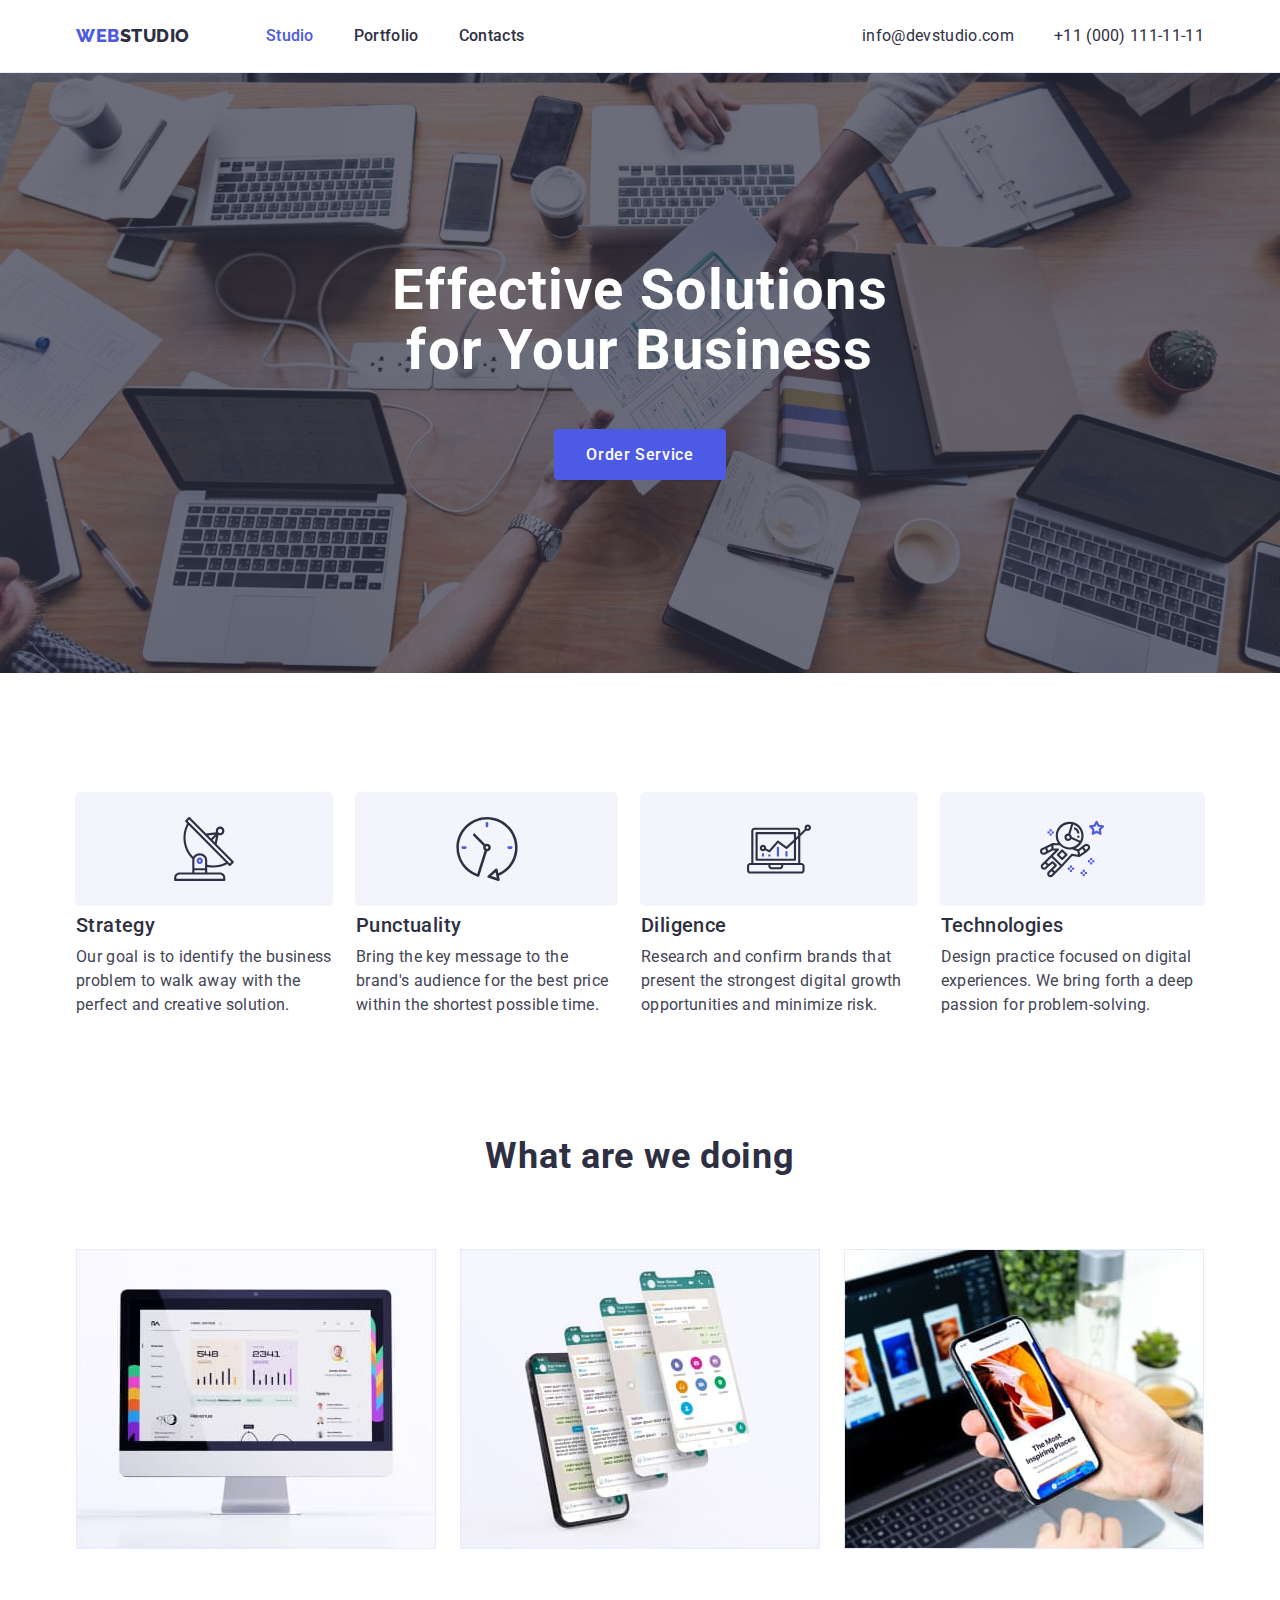
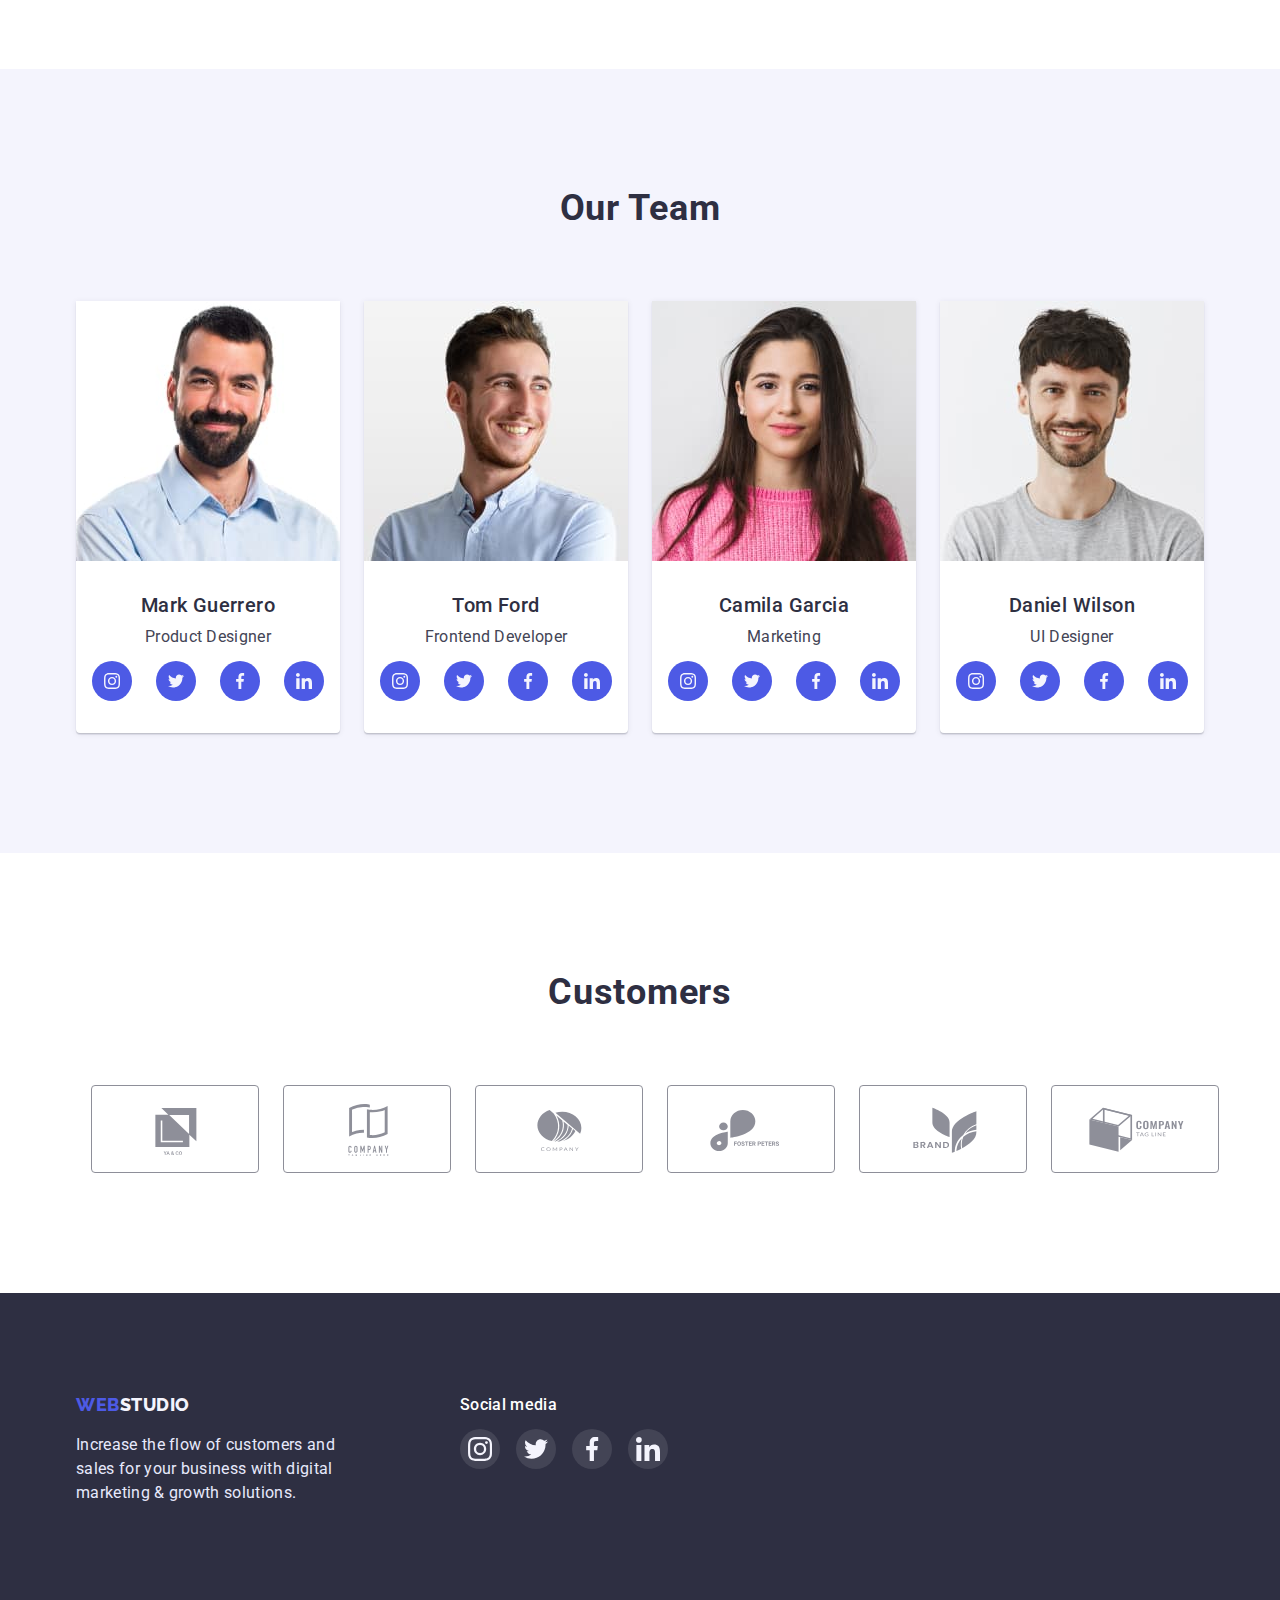
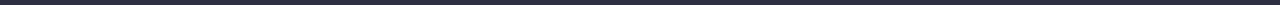
==== commit 7ec521b9: "upd15" ====
--- a/index.html
+++ b/index.html
@@ -267,25 +267,25 @@
 <ul class="footer-social-list">
     <li class="social-items">
     <a class="footer-social-link" href="" >
-    <svg class="social-icon" width="16" height="16">
+    <svg class="social-icon" width="24" height="24">
         <use href="./images/symbol-defs.svg#icon-instagram"></use>
     </svg>
     </a></li>
     <li class="social-items">
     <a class="footer-social-link" href="" >
-    <svg class="social-icon" width="16" height="16">
+    <svg class="social-icon" width="24" height="24">
         <use href="./images/symbol-defs.svg#icon-twitter"></use>
     </svg>
     </a></li>
     <li class="social-items">
     <a class="footer-social-link" href="" >
-    <svg class="social-icon" width="16" height="16">
+    <svg class="social-icon" width="24" height="24">
         <use href="./images/symbol-defs.svg#icon-facebook"></use>
     </svg>
     </a></li>
     <li class="social-items">
     <a href="" class="footer-social-link">
-    <svg class="social-icon" width="16" height="16">
+    <svg class="social-icon" width="24" height="24">
         <use href="./images/symbol-defs.svg#icon-linkedin"></use>
     </svg>
     </a></li>
--- a/css/styles.css
+++ b/css/styles.css
@@ -132,19 +132,21 @@
 display: flex;
 gap: 40px;
 margin-left: auto;
+color: var(--dark);
     
 }
 .header-contacts-item {
+
 font-style: normal;
 font-weight: 400;
 font-size: 16px;
 line-height: 1.5;
-color: #434455;
-letter-spacing: 0.02em;
-}
-
-.header-contacts:hover, .header-contacts:focus 
-{color:var(--pressed-state);}
+color:  var(--dark);
+letter-spacing: 0.02em;
+}
+
+.header-contacts-item:hover, .header-contacts-item:focus 
+{color: var(--pressed-state);}
 
 
 /* HERO */
@@ -492,7 +494,7 @@
     box-shadow: 0px 1px 6px rgba(46, 47, 66, 0.08);
 }
 .gallery-link:hover, .gallery-link:focus {
-    cursor: pointer;
+   
     box-shadow: 0px 1px 6px rgba(46, 47, 66, 0.08), 0px 1px 1px rgba(46, 47, 66, 0.16), 0px 2px 1px rgba(46, 47, 66, 0.08);
 }
 .gallery-list {display: flex;
